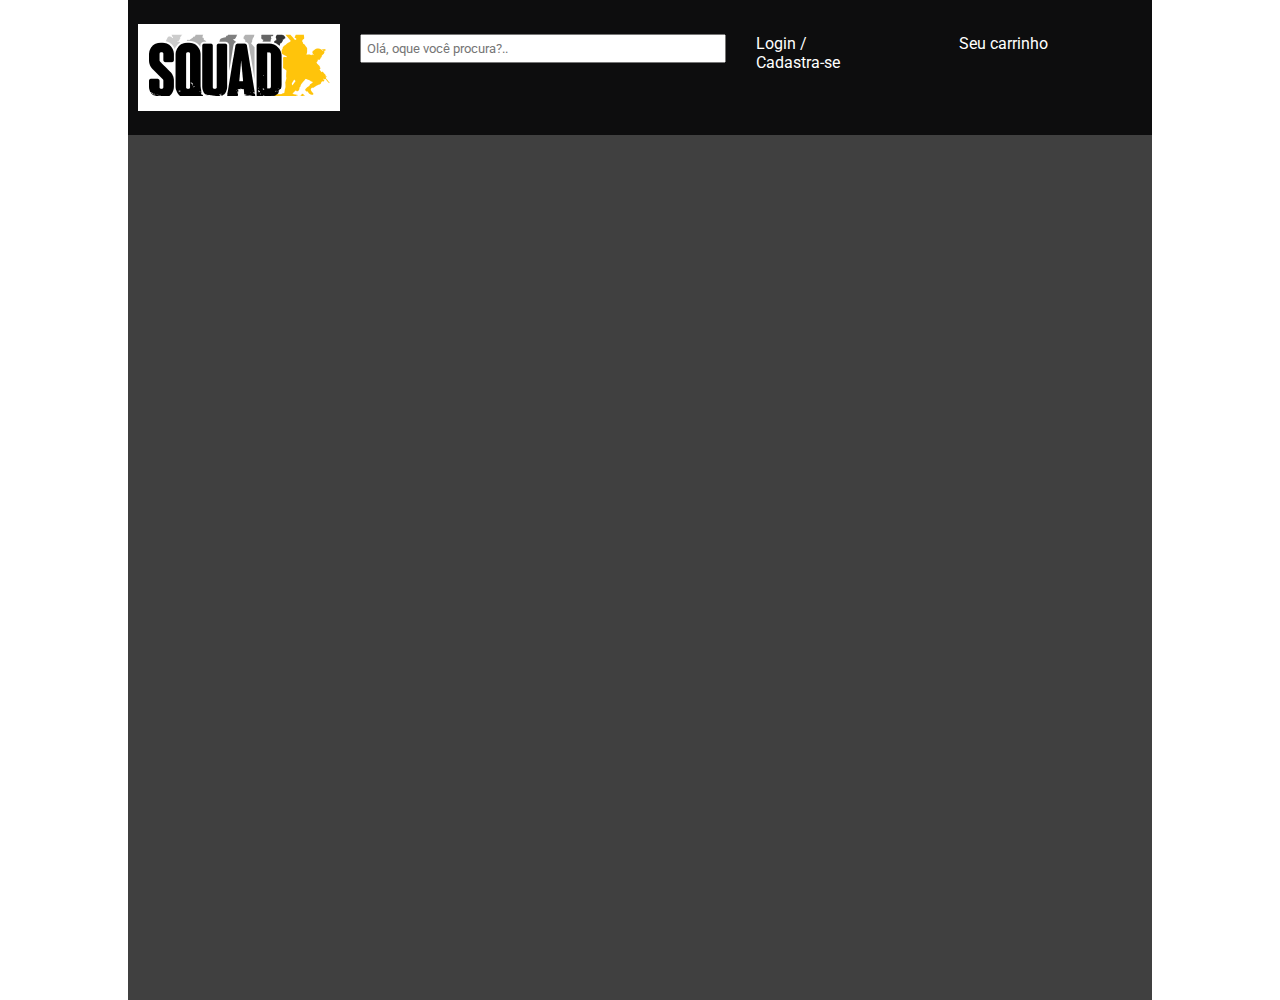
==== index.html @ 757cd299 "Header adicionado" ====
<!DOCTYPE html>

<html lang="pt-br">
<head>

    <meta charset="UTF-8">
    <meta http-equiv="X-UA-Compatible" content="IE=edge">
    <meta name="viewport" content="width=device-width, initial-scale=1.0">
    <title>Loja gamer</title>
    <link rel="stylesheet" href="css/estilo.css">

</head>

<body>

    <div class="container">
            <header class="header">
                <div class="item fundo-branco"><img src="img/logo.png" alt=""></div>
                <div class="item">

                    <input class="pesquisar" type="text" name="pesquisar" id="pesquisar" placeholder="Olá, oque você procura?..">

                </div>
                <div class="item">
                    <a class="texto-menu" href="">Login</a> /<br> <a class="texto-menu" href="">Cadastra-se</a>
                </div>
                <div class="item"><a class="texto-menu" href="">Seu carrinho</a></div>
            </header>
            <div id="container-interno">




        </div>
    </div>

<!-- js da pagina -->
    <script src="js/script.js"></script>
</body>

</html>
---- css/estilo.css ----
@import url('https://fonts.googleapis.com/css2?family=Roboto:wght@100;700&display=swap');

*{
    box-sizing: border-box;
    font-family: 'Roboto', sans-serif;
}

body{
    padding: 0;
    margin: 0;
}

.container{
    width: 1024px;
    height: 1000px;
    margin: 0 auto;
    background-color: #404040;
}

#container-interno{
    width: 100%;
    padding: 10px;
}

.header{
    width: 100%;
    height: 135px;
    background-color: #0D0D0E;
    display: grid;
    grid-template-columns: 1fr 2fr 1fr 1fr;
    gap: 10px;
    align-content: center;
    padding: 10px;
}

.item{
    color: #fff;
    padding: 10px;
}

.fundo-branco{
    background-color: #fff;
}

.pesquisar{
    width: 100%;
    padding: 5px;
}

.texto-menu{
    color: #fff;
    text-decoration: none;
}
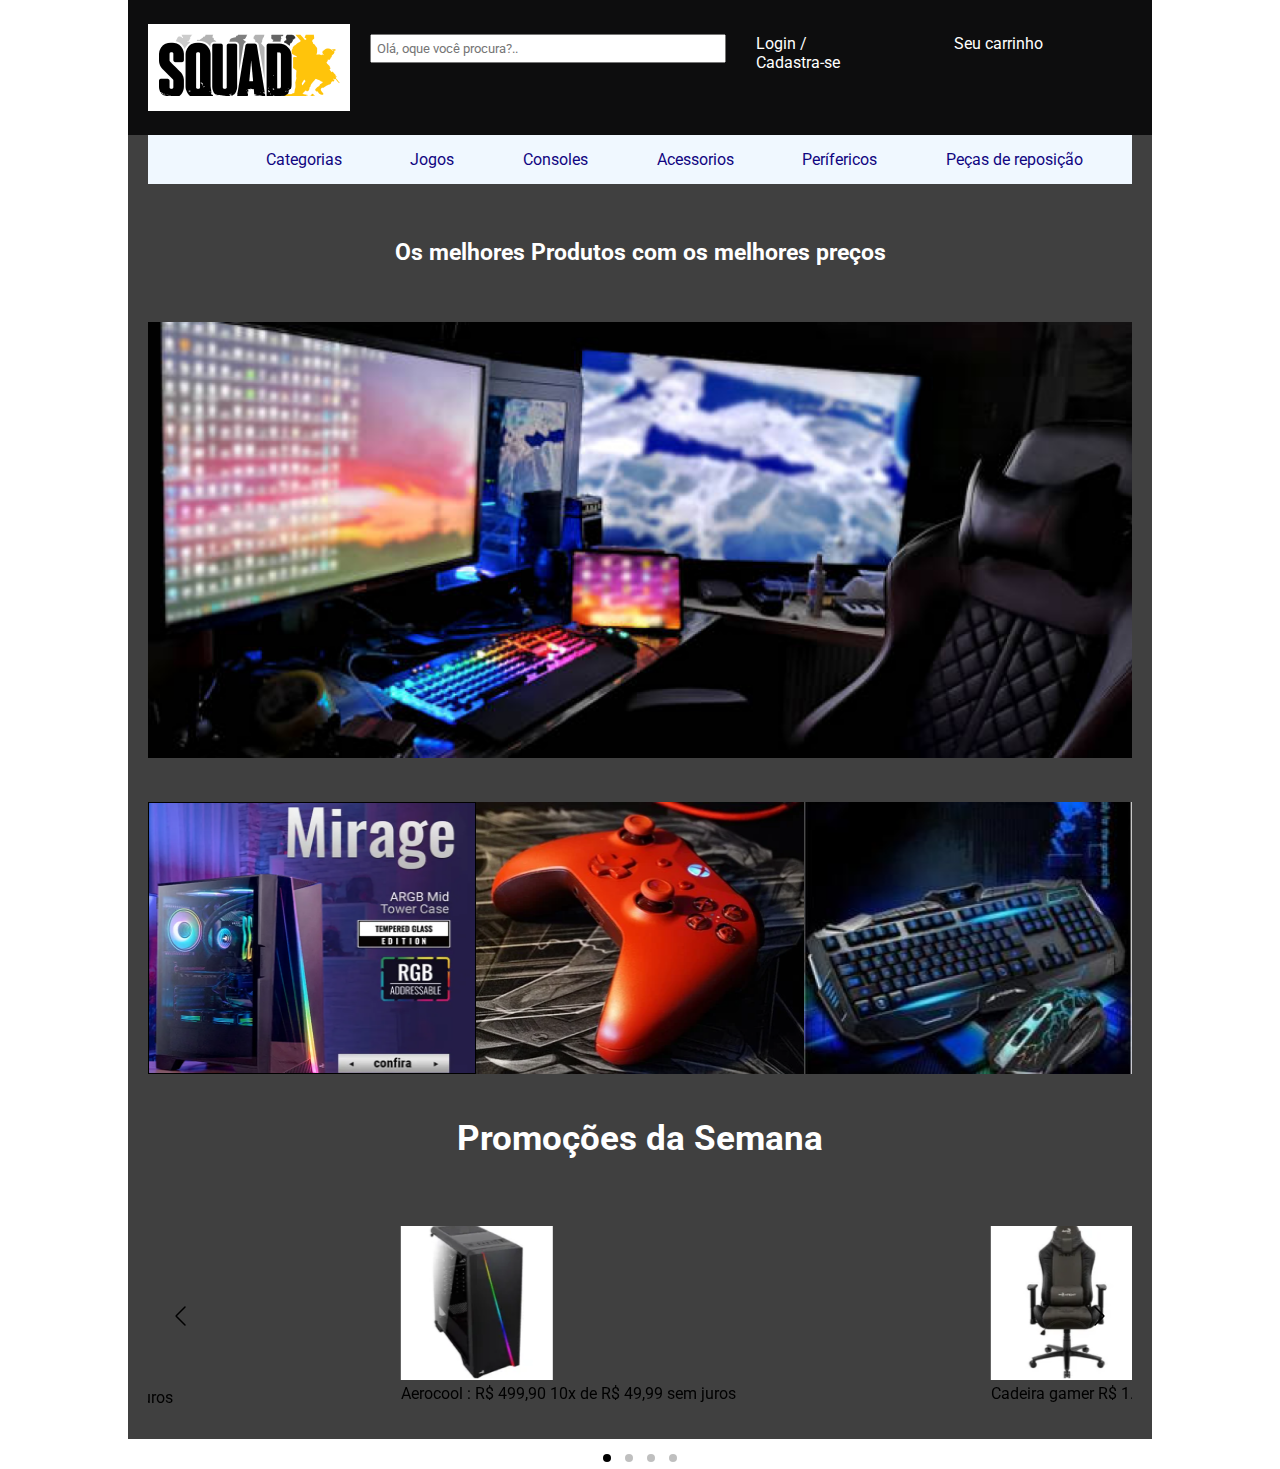
==== commit 0b8c852f: "banner, slide e destaques adicionados" ====
--- a/index.html
+++ b/index.html
@@ -1,40 +1,117 @@
 <!DOCTYPE html>
 
 <html lang="pt-br">
+
 <head>
 
     <meta charset="UTF-8">
     <meta http-equiv="X-UA-Compatible" content="IE=edge">
     <meta name="viewport" content="width=device-width, initial-scale=1.0">
     <title>Loja gamer</title>
+    <link rel="stylesheet"
+    href="https://cdn.jsdelivr.net/npm/@fancyapps/ui@4.0/dist/fancybox.css"
+  />
+    <link rel="stylesheet" href="https://cdnjs.cloudflare.com/ajax/libs/font-awesome/6.1.1/css/all.min.css"
+        integrity="sha512-KfkfwYDsLkIlwQp6LFnl8zNdLGxu9YAA1QvwINks4PhcElQSvqcyVLLD9aMhXd13uQjoXtEKNosOWaZqXgel0g=="
+        crossorigin="anonymous" referrerpolicy="no-referrer" />
     <link rel="stylesheet" href="css/estilo.css">
+    
 
 </head>
 
 <body>
 
     <div class="container">
-            <header class="header">
-                <div class="item fundo-branco"><img src="img/logo.png" alt=""></div>
-                <div class="item">
+        <header class="header">
+            <div class="item fundo-branco"><img src="img/logo.png" alt=""></div>
+            <div class="item">
 
-                    <input class="pesquisar" type="text" name="pesquisar" id="pesquisar" placeholder="Olá, oque você procura?..">
+                <input class="pesquisar" type="text" name="pesquisar" id="pesquisar"
+                    placeholder="Olá, oque você procura?..">
 
+            </div>
+            <div class="item">
+                <a class="texto-menu" href="">Login</a> /<br> <a class="texto-menu" href="">Cadastra-se</a>
+            </div>
+            <div class="item"><a class="texto-menu" href="">Seu carrinho<i class="fa-solid fa-cart-shopping fa-2x"></i></a></div>
+        </header>
+        <div id="container-interno">
+            <nav class="nav-bar">
+
+                <div class="item-navbar"> <i class="fa-solid fa-bars fa-2x"></i> </div>
+                <div class="item-navbar"> <a href="" class="texto-navbar">Categorias</a> </div>
+                <div class="item-navbar"> <a href="" class="texto-navbar">Jogos</a> </div>
+                <div class="item-navbar"> <a href="" class="texto-navbar">Consoles</a> </div>
+                <div class="item-navbar"> <a href="" class="texto-navbar">Acessorios</a> </div>
+                <div class="item-navbar"> <a href="" class="texto-navbar">Perífericos</a> </div>
+                <div class="item-navbar"> <a href="" class="texto-navbar">Peças de reposição</a> </div>
+
+            </nav>
+
+            <main>
+
+                <h1 class="texto-principal">Os melhores Produtos com os melhores preços</h1>
+
+                <div class="banner">
+                    <img class="img-banner" src="img/banner.png" alt="Imagens dos produtos">
                 </div>
-                <div class="item">
-                    <a class="texto-menu" href="">Login</a> /<br> <a class="texto-menu" href="">Cadastra-se</a>
+
+                <div class="categorias">
+                    <a href=""><img class="categorias-img" src="/img/destaque01.png" alt=""></a>
+                    <a href=""><img class="categorias-img" src="/img/destaque02.png" alt=""></a>
+                    <a href=""><img class="categorias-img" src="/img/destaque03.png" alt=""></a>
                 </div>
-                <div class="item"><a class="texto-menu" href="">Seu carrinho</a></div>
-            </header>
-            <div id="container-interno">
 
+                <div class="promocoes">
+                    <p class="promocoes-titulo">Promoções da Semana</p>
+                    
+                    <div id="myCarousel" class="carousel">
+                        <div class="carousel__slide">
+                            <figure>
+                                <img class="promocoes-img" src="img/promocao1.png" alt="">
+                                <figcaption>Aerocool : R$ 499,90
 
+                                    10x de R$ 49,99 sem juros</figcaption>
+                            </figure>
+                        </div>
+
+                        <div class="carousel__slide">
+                            <figure>
+                                <img class="promocoes-img" src="img/promocao2.png" alt="">
+                                <figcaption>Cadeira gamer R$ 1.999,90
+
+                                    12x de R$ 166,66 sem juros</figcaption>
+                            </figure>
+                        </div>
+                        
+                        <div class="carousel__slide">
+                            <figure>
+                                <img class="promocoes-img" src="img/promocao3.png" alt="">
+                                <figcaption>Aerocool: R$ 129,90
+
+                                    5x de R$ 25,98 sem juros</figcaption>
+                            </figure>
+                        </div>
+                        <div class="carousel__slide">
+                            <figure>
+                                <img class="promocoes-img" src="img/promocao4.png" alt="">
+                                <figcaption>Kit 3 Aerocool R$ 369,90
+
+                                    10x de R$ 36,99 sem juros</figcaption>
+                            </figure>
+                        </div>
+
+                      </div>
+                </div>
+
+            </main>
+                
 
 
         </div>
     </div>
-
-<!-- js da pagina -->
+    <!-- js da pagina -->
+    <script src="https://cdn.jsdelivr.net/npm/@fancyapps/ui@4.0/dist/fancybox.umd.js"></script>
     <script src="js/script.js"></script>
 </body>
 
--- a/css/estilo.css
+++ b/css/estilo.css
@@ -1,4 +1,4 @@
-@import url('https://fonts.googleapis.com/css2?family=Roboto:wght@100;700&display=swap');
+@import url('https://fonts.googleapis.com/css2?family=Roboto:wght@700&display=swap');
 
 *{
     box-sizing: border-box;
@@ -12,14 +12,14 @@
 
 .container{
     width: 1024px;
-    height: 1000px;
+    height: auto;
     margin: 0 auto;
     background-color: #404040;
 }
 
 #container-interno{
     width: 100%;
-    padding: 10px;
+    padding: 0 20px;
 }
 
 .header{
@@ -30,7 +30,11 @@
     grid-template-columns: 1fr 2fr 1fr 1fr;
     gap: 10px;
     align-content: center;
-    padding: 10px;
+    padding: 20px;
+}
+
+.item-navbar{
+ align-self: center;
 }
 
 .item{
@@ -50,4 +54,62 @@
 .texto-menu{
     color: #fff;
     text-decoration: none;
+}
+
+.nav-bar{
+    width: 100%;
+    background-color: aliceblue;
+    display: grid;
+    grid-template-columns: repeat(7,auto);
+    text-align: center;
+    padding: 15px;
+}
+
+.texto-navbar{
+    color: #100681;
+    text-decoration: none;
+}
+
+.texto-principal{
+    font-family: 'Roboto';
+font-style: normal;
+font-weight: 700;
+font-size: 23px;
+line-height: 27px;
+text-align: center;
+color: #FFFFFF;
+padding: 40px 0px;
+}
+
+.banner{
+    width: 100%;
+}
+
+.banner img{
+    width: 100%;
+}
+
+.categorias{
+    display: grid;
+    grid-template-columns: repeat(3,1fr);
+    margin-top: 40px;
+}
+
+.categorias-img{
+    width: 100%;
+    height: 272px;
+}
+
+.promocoes{
+    margin-top: 40px;
+}
+
+.promocoes-titulo{
+    font-family: 'Roboto';
+    font-style: normal;
+    font-weight: 700;
+    font-size: 35px;
+    line-height: 41px;
+    color: #FFFFFF;
+    text-align: center;
 }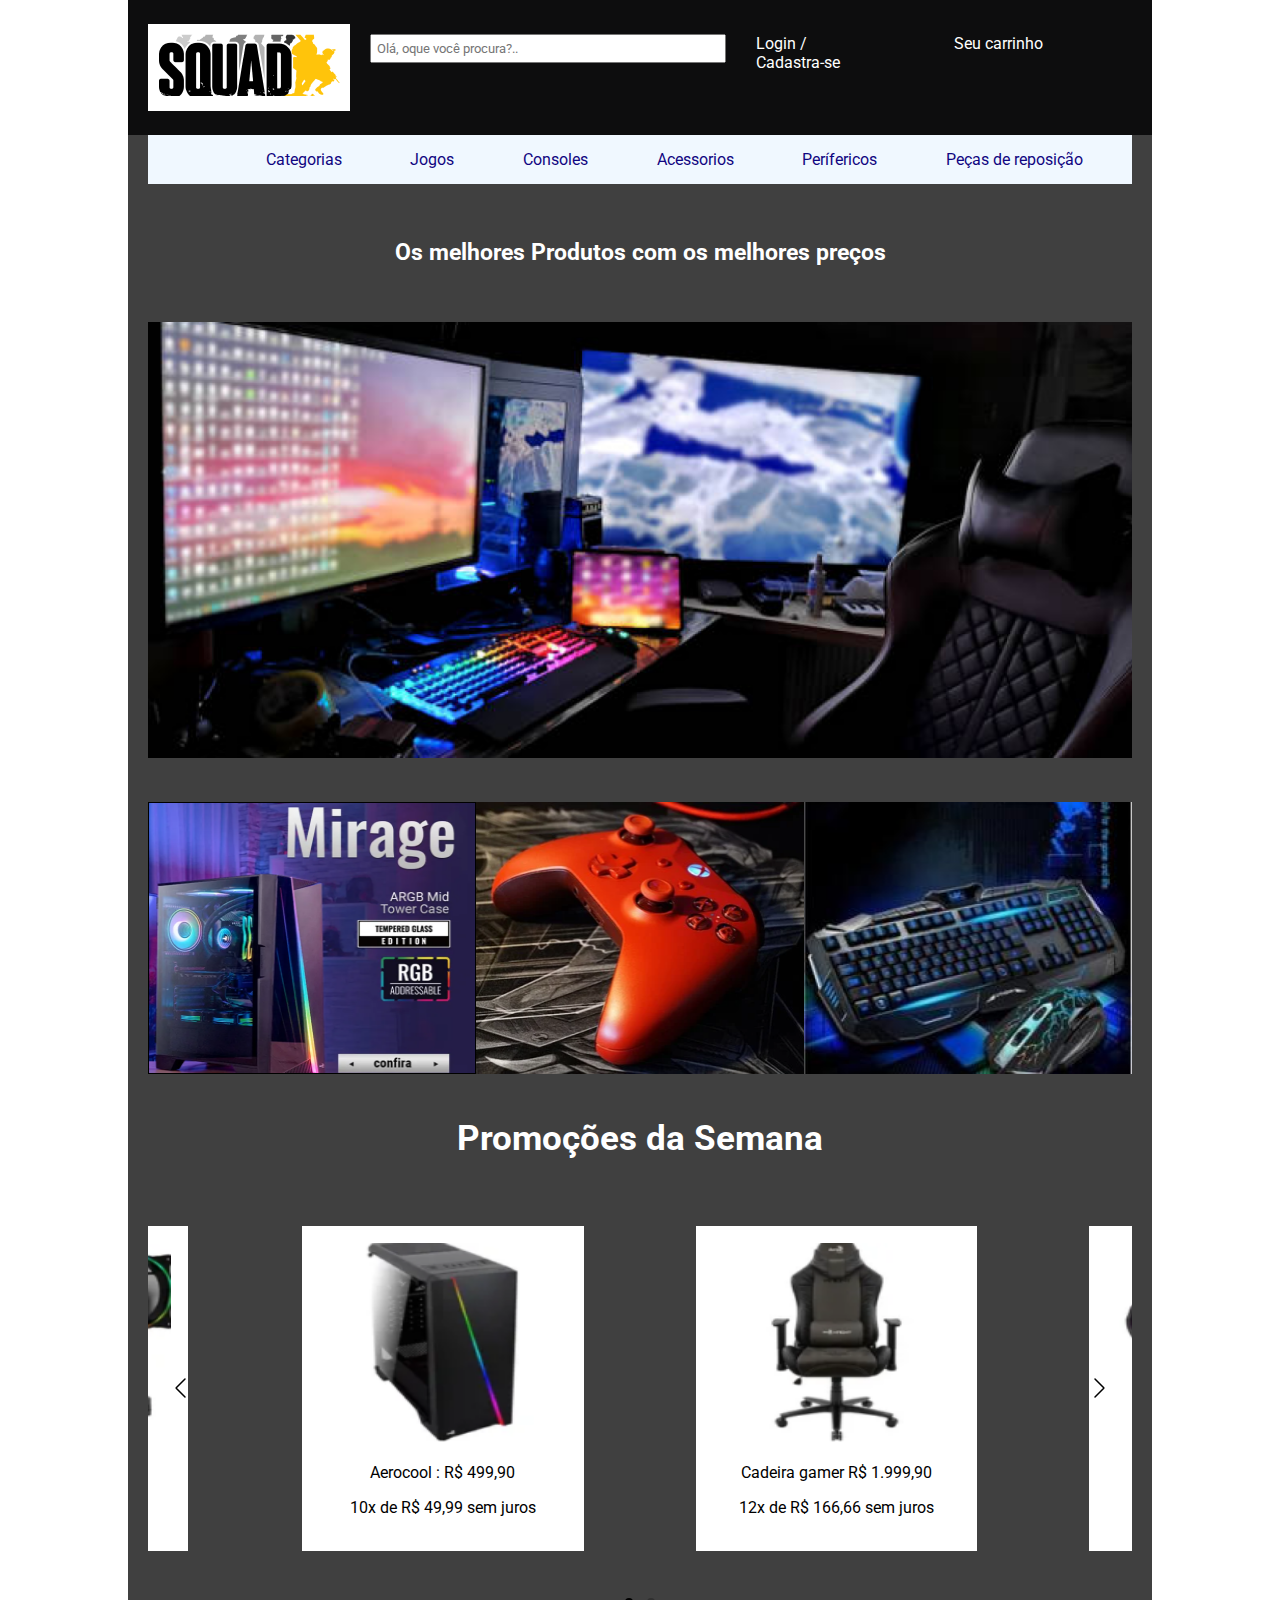
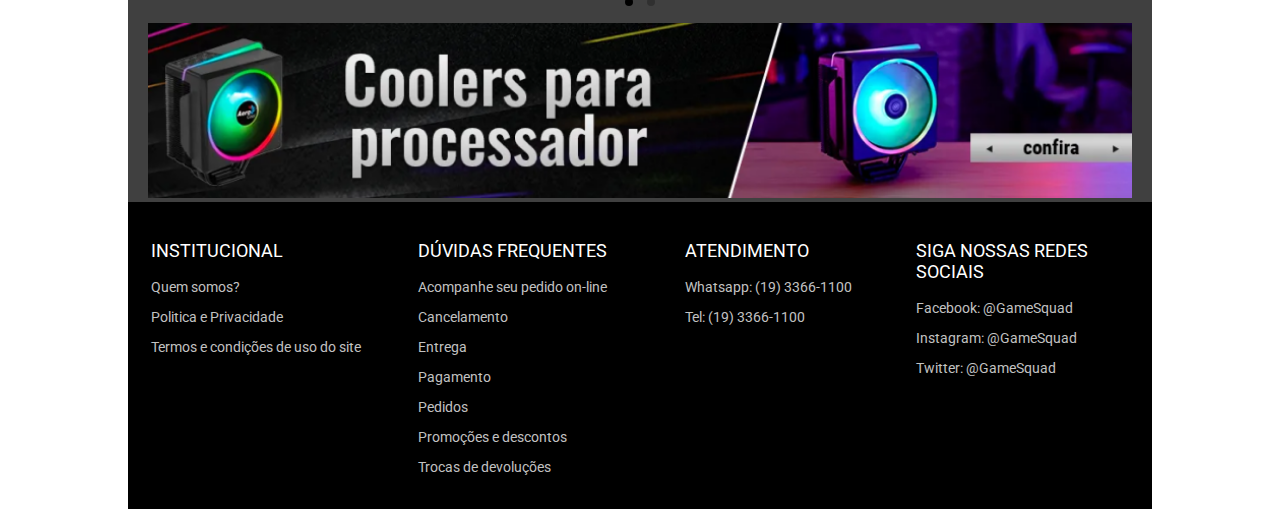
==== commit f0a91ec8: "responsivo começada" ====
--- a/index.html
+++ b/index.html
@@ -8,14 +8,12 @@
     <meta http-equiv="X-UA-Compatible" content="IE=edge">
     <meta name="viewport" content="width=device-width, initial-scale=1.0">
     <title>Loja gamer</title>
-    <link rel="stylesheet"
-    href="https://cdn.jsdelivr.net/npm/@fancyapps/ui@4.0/dist/fancybox.css"
-  />
+    <link rel="stylesheet" href="https://cdn.jsdelivr.net/npm/@fancyapps/ui@4.0/dist/fancybox.css" />
     <link rel="stylesheet" href="https://cdnjs.cloudflare.com/ajax/libs/font-awesome/6.1.1/css/all.min.css"
         integrity="sha512-KfkfwYDsLkIlwQp6LFnl8zNdLGxu9YAA1QvwINks4PhcElQSvqcyVLLD9aMhXd13uQjoXtEKNosOWaZqXgel0g=="
         crossorigin="anonymous" referrerpolicy="no-referrer" />
     <link rel="stylesheet" href="css/estilo.css">
-    
+
 
 </head>
 
@@ -33,7 +31,8 @@
             <div class="item">
                 <a class="texto-menu" href="">Login</a> /<br> <a class="texto-menu" href="">Cadastra-se</a>
             </div>
-            <div class="item"><a class="texto-menu" href="">Seu carrinho<i class="fa-solid fa-cart-shopping fa-2x"></i></a></div>
+            <div class="item"><a class="texto-menu" href="">Seu carrinho<i
+                        class="fa-solid fa-cart-shopping fa-2x"></i></a></div>
         </header>
         <div id="container-interno">
             <nav class="nav-bar">
@@ -64,51 +63,93 @@
 
                 <div class="promocoes">
                     <p class="promocoes-titulo">Promoções da Semana</p>
-                    
+
                     <div id="myCarousel" class="carousel">
                         <div class="carousel__slide">
-                            <figure>
+                            <figure class="carrossel-figure">
                                 <img class="promocoes-img" src="img/promocao1.png" alt="">
-                                <figcaption>Aerocool : R$ 499,90
-
-                                    10x de R$ 49,99 sem juros</figcaption>
+                                <figcaption><p>Aerocool : R$ 499,90</p> 
+                                    <p>10x de R$ 49,99 sem juros</p> 
+                                </figcaption>
                             </figure>
                         </div>
 
                         <div class="carousel__slide">
-                            <figure>
+                            <figure class="carrossel-figure">
                                 <img class="promocoes-img" src="img/promocao2.png" alt="">
-                                <figcaption>Cadeira gamer R$ 1.999,90
-
-                                    12x de R$ 166,66 sem juros</figcaption>
+                                <figcaption><p>Cadeira gamer R$ 1.999,90</p>
+                                    <p>12x de R$ 166,66 sem juros</p></figcaption>
                             </figure>
                         </div>
-                        
+
                         <div class="carousel__slide">
-                            <figure>
+                            <figure class="carrossel-figure">
                                 <img class="promocoes-img" src="img/promocao3.png" alt="">
-                                <figcaption>Aerocool: R$ 129,90
-
-                                    5x de R$ 25,98 sem juros</figcaption>
+                                <figcaption><p>Aerocool: R$ 129,90</p> 
+                                   <p>5x de R$ 25,98 sem juros</p> </figcaption>
                             </figure>
                         </div>
                         <div class="carousel__slide">
-                            <figure>
+                            <figure class="carrossel-figure">
                                 <img class="promocoes-img" src="img/promocao4.png" alt="">
-                                <figcaption>Kit 3 Aerocool R$ 369,90
-
-                                    10x de R$ 36,99 sem juros</figcaption>
+                                <figcaption><p>Kit 3 Aerocool R$ 369,90</p> 
+                                    <p>10x de R$ 36,99 sem juros</p> </figcaption>
                             </figure>
                         </div>
-
-                      </div>
+                    </div>
                 </div>
 
+                <div class="banner2">
+                    <img src="/img/banner02.png" alt="">
+                </div>
             </main>
+
+        </div>
+
+        <footer class="rodape">
+
+            <div class="rodape-item">
+                <p class="rodape-titulo">Institucional</p>
+
+                <a href="" class="rodape-texto"><p>Quem somos?</p></a>
+                <a href="" class="rodape-texto"><p>Politica e Privacidade</p></a>
+                <a href="" class="rodape-texto"><p>Termos e condições de uso do site</p></a>
+                
+            </div>
+
+            <div class="rodape-item">
+                <p class="rodape-titulo">DÚVIDAS FREQUENTES</p>
+
+                <a href="" class="rodape-texto"><p>Acompanhe seu pedido on-line</p></a>
+                <a href="" class="rodape-texto"><p >Cancelamento</p></a>
+                <a href="" class="rodape-texto"><p >Entrega</p></a>
+                <a href="" class="rodape-texto"><p >Pagamento</p></a>
+                <a href="" class="rodape-texto"><p >Pedidos</p></a>
+                <a href="" class="rodape-texto"><p >Promoções e descontos</p></a>
+                <a href="" class="rodape-texto"><p >Trocas de devoluções</p></a>
+            </div>
+
+            <div class="rodape-item">
+                <p class="rodape-titulo">ATENDIMENTO</p>
+
+                <a href="" class="rodape-texto"><p >Whatsapp: (19) 3366-1100</p></a>
+                <a href="" class="rodape-texto"><p >Tel: (19) 3366-1100</p></a>
+                
+            </div>
+
+            <div class="rodape-item">
+                <p class="rodape-titulo">SIGA NOSSAS REDES SOCIAIS</p>
+                <a href="" class="rodape-texto"><p >Facebook: @GameSquad</p></a>
+                <a href="" class="rodape-texto"><p >Instagram: @GameSquad</p></a>
+                <a href="" class="rodape-texto"><p >Twitter: @GameSquad</p></a>
+                
+                
+                
+            </div>
                 
 
+        </footer>
 
-        </div>
     </div>
     <!-- js da pagina -->
     <script src="https://cdn.jsdelivr.net/npm/@fancyapps/ui@4.0/dist/fancybox.umd.js"></script>
--- a/css/estilo.css
+++ b/css/estilo.css
@@ -112,4 +112,100 @@
     line-height: 41px;
     color: #FFFFFF;
     text-align: center;
+}
+
+.carrossel-figure{
+    background-color:#fff;
+    text-align: center;
+    padding: 17.5px;
+
+}
+
+.promocoes-img{
+    width: 100%;
+    height: 200px;
+}
+
+/* Altera o tamanho padrao de cada item do carrossel  */
+
+.carousel__slide{
+    max-width: var(--carousel-slide-width, 40%);
+}
+
+.banner2{
+    margin-top: 40px;
+}
+
+.banner2 img{
+    width: 100%;
+}
+
+.rodape{
+    background-color: #000;
+    display: grid;
+    grid-template-columns: repeat(4, 1fr);
+    color: #fff;
+}
+
+.rodape-item{
+    padding: 20px;
+    margin: 0 auto;
+}
+
+.rodape-titulo{
+    font-size: 18px;
+    text-transform: uppercase;
+}
+
+.rodape-item a{
+    text-decoration: none;
+    color: #c2c2c2;
+    font-size: 14px;
+    font-weight: normal;
+}
+
+
+/* aqui se inicia a versão mobile */
+
+@media screen and (max-width: 768px) {
+    
+    .container{
+        width: 100%;
+    }
+
+    .header{
+        grid-template-columns: 1fr;
+        height: auto;
+        text-align: center;
+    }
+    
+    .pesquisar{
+        padding: 10px;
+        width: 100%;
+    }
+
+    .item{
+        padding: 5px;
+    }
+
+    .nav-bar{
+        grid-template-columns: 1fr;
+    }
+
+    .item-navbar{
+        padding: 10px;
+    }
+
+    .texto-principal{
+        padding: 10px;
+        margin: 10px;
+    }
+
+    .categorias{
+        grid-template-columns: 1fr;
+    }
+
+    .rodape{
+        grid-template-columns: 1fr;
+    }
 }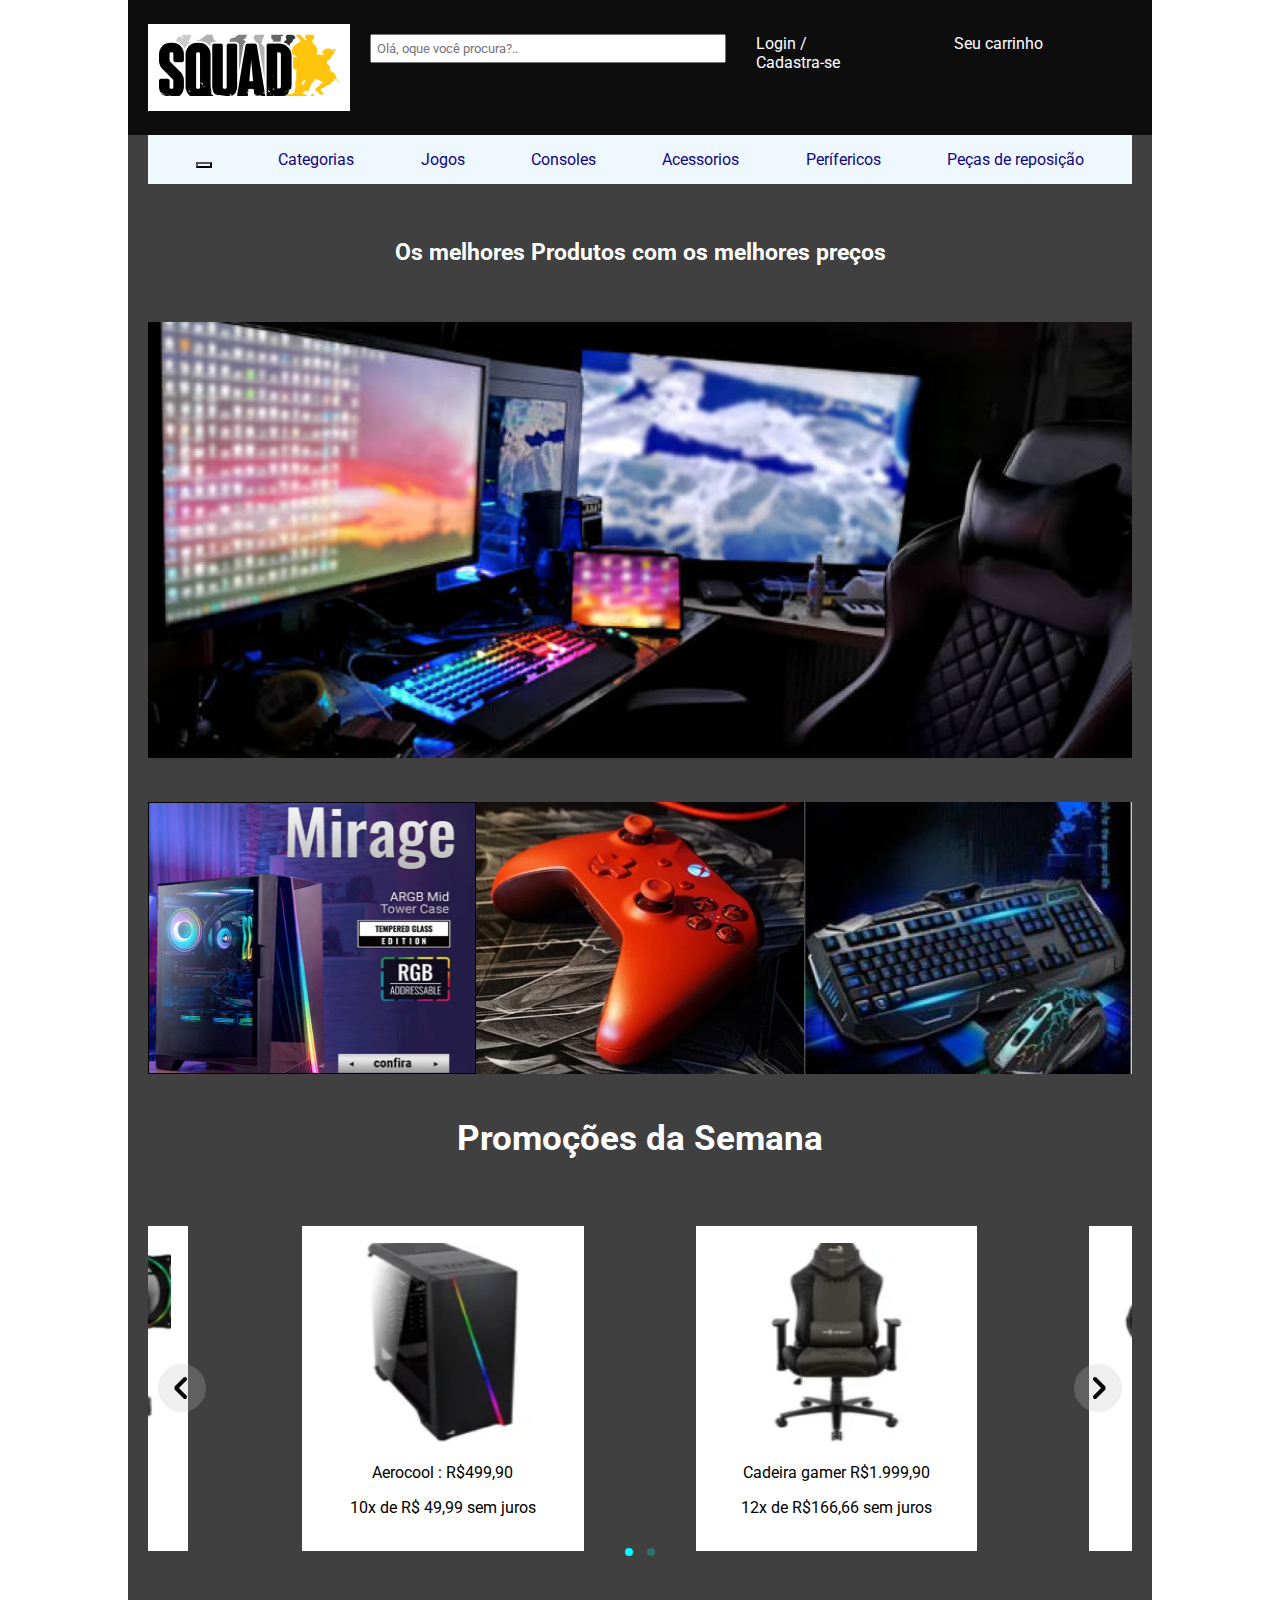
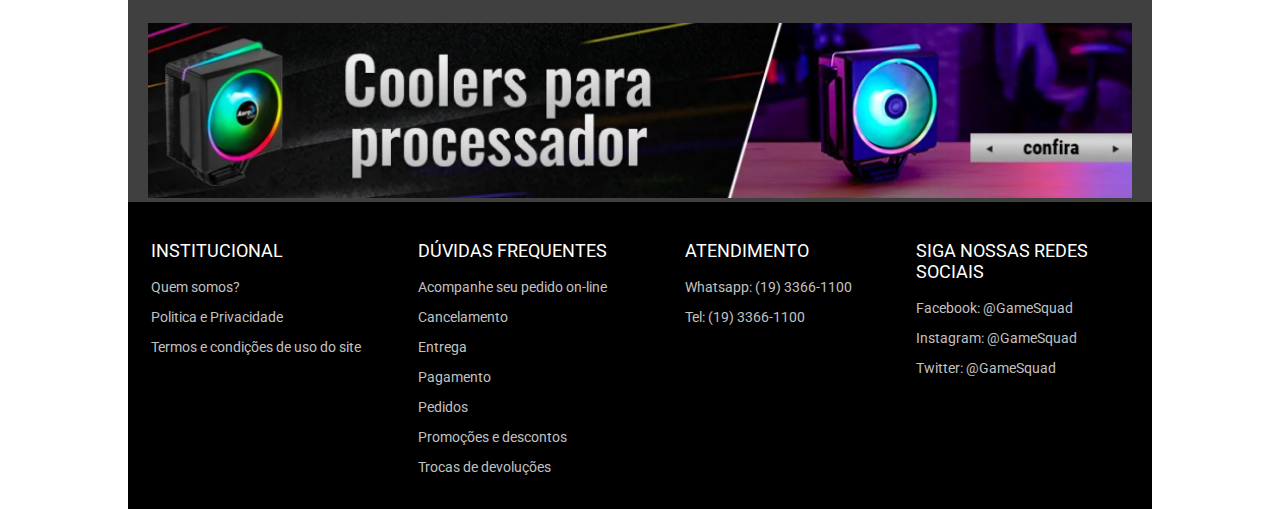
==== commit 0203da1b: "site finalizado" ====
--- a/index.html
+++ b/index.html
@@ -31,19 +31,19 @@
             <div class="item">
                 <a class="texto-menu" href="">Login</a> /<br> <a class="texto-menu" href="">Cadastra-se</a>
             </div>
-            <div class="item"><a class="texto-menu" href="">Seu carrinho<i
+            <div class="item"><a class="texto-menu" href=""><span class="caminho-texto">Seu carrinho</span><i
                         class="fa-solid fa-cart-shopping fa-2x"></i></a></div>
         </header>
         <div id="container-interno">
             <nav class="nav-bar">
 
-                <div class="item-navbar"> <i class="fa-solid fa-bars fa-2x"></i> </div>
-                <div class="item-navbar"> <a href="" class="texto-navbar">Categorias</a> </div>
-                <div class="item-navbar"> <a href="" class="texto-navbar">Jogos</a> </div>
-                <div class="item-navbar"> <a href="" class="texto-navbar">Consoles</a> </div>
-                <div class="item-navbar"> <a href="" class="texto-navbar">Acessorios</a> </div>
-                <div class="item-navbar"> <a href="" class="texto-navbar">Perífericos</a> </div>
-                <div class="item-navbar"> <a href="" class="texto-navbar">Peças de reposição</a> </div>
+                <div class="item-navbar"> <button><i class="fa-solid fa-bars fa-2x" onclick="exibeMenu()"></i></button> </div>
+                <div class="item-navbar oculta-navbar"> <a href="" class="texto-navbar">Categorias</a> </div>
+                <div class="item-navbar oculta-navbar"> <a href="" class="texto-navbar">Jogos</a> </div>
+                <div class="item-navbar oculta-navbar"> <a href="" class="texto-navbar">Consoles</a> </div>
+                <div class="item-navbar oculta-navbar"> <a href="" class="texto-navbar">Acessorios</a> </div>
+                <div class="item-navbar oculta-navbar"> <a href="" class="texto-navbar">Perífericos</a> </div>
+                <div class="item-navbar oculta-navbar"> <a href="" class="texto-navbar">Peças de reposição</a> </div>
 
             </nav>
 
@@ -68,8 +68,9 @@
                         <div class="carousel__slide">
                             <figure class="carrossel-figure">
                                 <img class="promocoes-img" src="img/promocao1.png" alt="">
-                                <figcaption><p>Aerocool : R$ 499,90</p> 
-                                    <p>10x de R$ 49,99 sem juros</p> 
+                                <figcaption>
+                                    <p>Aerocool : R$499,90</p>
+                                    <p>10x de R$ 49,99 sem juros</p>
                                 </figcaption>
                             </figure>
                         </div>
@@ -77,23 +78,29 @@
                         <div class="carousel__slide">
                             <figure class="carrossel-figure">
                                 <img class="promocoes-img" src="img/promocao2.png" alt="">
-                                <figcaption><p>Cadeira gamer R$ 1.999,90</p>
-                                    <p>12x de R$ 166,66 sem juros</p></figcaption>
+                                <figcaption>
+                                    <p>Cadeira gamer R$1.999,90</p>
+                                    <p>12x de R$166,66 sem juros</p>
+                                </figcaption>
                             </figure>
                         </div>
 
                         <div class="carousel__slide">
                             <figure class="carrossel-figure">
                                 <img class="promocoes-img" src="img/promocao3.png" alt="">
-                                <figcaption><p>Aerocool: R$ 129,90</p> 
-                                   <p>5x de R$ 25,98 sem juros</p> </figcaption>
+                                <figcaption>
+                                    <p>Aerocool: R$129,90</p>
+                                    <p>5x de R$ 25,98 sem juros</p>
+                                </figcaption>
                             </figure>
                         </div>
                         <div class="carousel__slide">
                             <figure class="carrossel-figure">
                                 <img class="promocoes-img" src="img/promocao4.png" alt="">
-                                <figcaption><p>Kit 3 Aerocool R$ 369,90</p> 
-                                    <p>10x de R$ 36,99 sem juros</p> </figcaption>
+                                <figcaption>
+                                    <p>Kit 3 Aerocool R$369,90</p>
+                                    <p>10x de R$ 36,99 sem juros</p>
+                                </figcaption>
                             </figure>
                         </div>
                     </div>
@@ -111,49 +118,85 @@
             <div class="rodape-item">
                 <p class="rodape-titulo">Institucional</p>
 
-                <a href="" class="rodape-texto"><p>Quem somos?</p></a>
-                <a href="" class="rodape-texto"><p>Politica e Privacidade</p></a>
-                <a href="" class="rodape-texto"><p>Termos e condições de uso do site</p></a>
-                
+                <a href="" class="rodape-texto">
+                    <p>Quem somos?</p>
+                </a>
+                <a href="" class="rodape-texto">
+                    <p>Politica e Privacidade</p>
+                </a>
+                <a href="" class="rodape-texto">
+                    <p>Termos e condições de uso do site</p>
+                </a>
+
             </div>
 
             <div class="rodape-item">
                 <p class="rodape-titulo">DÚVIDAS FREQUENTES</p>
 
-                <a href="" class="rodape-texto"><p>Acompanhe seu pedido on-line</p></a>
-                <a href="" class="rodape-texto"><p >Cancelamento</p></a>
-                <a href="" class="rodape-texto"><p >Entrega</p></a>
-                <a href="" class="rodape-texto"><p >Pagamento</p></a>
-                <a href="" class="rodape-texto"><p >Pedidos</p></a>
-                <a href="" class="rodape-texto"><p >Promoções e descontos</p></a>
-                <a href="" class="rodape-texto"><p >Trocas de devoluções</p></a>
+                <a href="" class="rodape-texto">
+                    <p>Acompanhe seu pedido on-line</p>
+                </a>
+                <a href="" class="rodape-texto">
+                    <p>Cancelamento</p>
+                </a>
+                <a href="" class="rodape-texto">
+                    <p>Entrega</p>
+                </a>
+                <a href="" class="rodape-texto">
+                    <p>Pagamento</p>
+                </a>
+                <a href="" class="rodape-texto">
+                    <p>Pedidos</p>
+                </a>
+                <a href="" class="rodape-texto">
+                    <p>Promoções e descontos</p>
+                </a>
+                <a href="" class="rodape-texto">
+                    <p>Trocas de devoluções</p>
+                </a>
             </div>
 
             <div class="rodape-item">
                 <p class="rodape-titulo">ATENDIMENTO</p>
 
-                <a href="" class="rodape-texto"><p >Whatsapp: (19) 3366-1100</p></a>
-                <a href="" class="rodape-texto"><p >Tel: (19) 3366-1100</p></a>
-                
+                <a href="" class="rodape-texto">
+                    <p>Whatsapp: (19) 3366-1100</p>
+                </a>
+                <a href="" class="rodape-texto">
+                    <p>Tel: (19) 3366-1100</p>
+                </a>
+
             </div>
 
             <div class="rodape-item">
                 <p class="rodape-titulo">SIGA NOSSAS REDES SOCIAIS</p>
-                <a href="" class="rodape-texto"><p >Facebook: @GameSquad</p></a>
-                <a href="" class="rodape-texto"><p >Instagram: @GameSquad</p></a>
-                <a href="" class="rodape-texto"><p >Twitter: @GameSquad</p></a>
-                
-                
-                
-            </div>
-                
+                <a href="" class="rodape-texto">
+                    <p>Facebook: @GameSquad</p>
+                </a>
+                <a href="" class="rodape-texto">
+                    <p>Instagram: @GameSquad</p>
+                </a>
+                <a href="" class="rodape-texto">
+                    <p>Twitter: @GameSquad</p>
+                </a>
+
+
+
+            </div>
+
 
         </footer>
 
     </div>
     <!-- js da pagina -->
     <script src="https://cdn.jsdelivr.net/npm/@fancyapps/ui@4.0/dist/fancybox.umd.js"></script>
+
+    <script src="https://code.jquery.com/jquery-3.6.0.js"
+        integrity="sha256-H+K7U5CnXl1h5ywQfKtSj8PCmoN9aaq30gDh27Xc0jk=" crossorigin="anonymous"></script>
+
+    <!-- script especificos da pagina -->
     <script src="js/script.js"></script>
+
 </body>
 
 </html>--- a/css/estilo.css
+++ b/css/estilo.css
@@ -114,6 +114,10 @@
     text-align: center;
 }
 
+.carousel{
+    --carousel-button-svg-stroke-width: 4.0;
+}
+
 .carrossel-figure{
     background-color:#fff;
     text-align: center;
@@ -164,6 +168,19 @@
     font-weight: normal;
 }
 
+button{
+    background-color: aliceblue;
+}
+
+/* altera a cor das bolinhas do carrossel */
+.carousel__dots{
+    color: aqua;
+    margin-top: -50px !important;
+}
+
+.carousel__button{
+    background-color: #c2c2c241;
+}
 
 /* aqui se inicia a versão mobile */
 
@@ -208,4 +225,26 @@
     .rodape{
         grid-template-columns: 1fr;
     }
+
+    .carousel__slide{
+        max-width: var(--carousel-slide-width, 80%);
+        width: 70%;
+    }
+
+    .promocoes-img{
+        width: 100%;
+    }
+
+    .carrossel-figure{
+        margin: 0;
+        height: 335px;
+    }
+
+    .caminho-texto{
+        display: none;
+    }
+
+    .oculta-navbar{
+        display: none;
+    }
 }